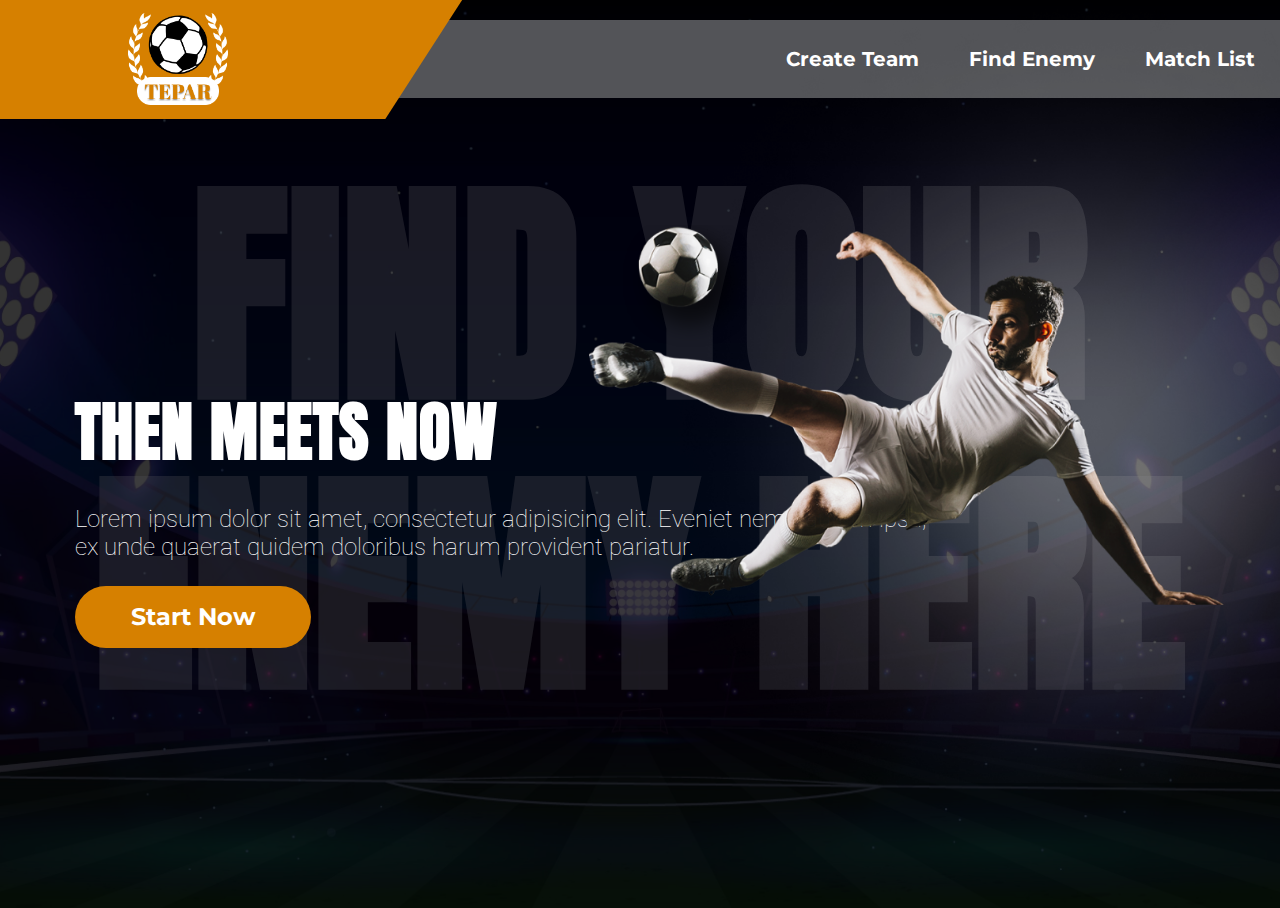
==== index.html @ 10729220 "re-upload" ====
<!DOCTYPE html>
<html lang="en">
<head>
  <meta charset="UTF-8">
  <meta http-equiv="X-UA-Compatible" content="IE=edge">
  <meta name="viewport" content="width=device-width, initial-scale=1.0">
  <title>TEPAR</title>
  <link rel="stylesheet" href="./styles/landing.css">
</head>
<body>
  <div class="header">
    <!-- <h1 id="logo" onclick="window.location.href = 'index.html'">TEPAR</h1> -->
    <img src="./assets/landingPages/logo.png" id="logo" onclick="window.location.href = 'index.html'" alt="logo">
    <img src="./assets/landingPages/Rectangle 12.svg" id="shape" alt="">
    <a href="./create.html">Create Team</a>
    <a href="find.html">Find Enemy</a>
    <a href="match.html">Match List</a>
  </div>
  <div class="main">
    <div class="content">
      <h1>THEN MEETS NOW</h1>
      <p>Lorem ipsum dolor sit amet, consectetur adipisicing elit. Eveniet nemo autem ipsa, <br>ex unde quaerat quidem doloribus harum provident pariatur.</p>
      <button>Start Now</button>
    </div>
  </div>
  <div class="teks">
    <h1>FIND YOUR</h1>
    <h1>ENEMY HERE</h1>
</div>
<img src="./assets/landingPages/player.png" class="player" alt="">
<img src="./assets/landingPages/Ellipse 2.png" class="shades" alt="">
<script src="./script/landing.js"></script>
</body>
</html>
---- styles/landing.css ----
@import url('https://fonts.googleapis.com/css2?family=Anton&family=Montserrat:wght@600&family=Roboto:wght@300&display=swap');
@import url(./header.css);


* {
  margin: 0;
  padding: 0;
  box-sizing: border-box;
}

body {
  background: 
  rgba(0, 0, 0, 0.8) url(../assets/landingPages/background.png);
  background-blend-mode: darken;
  background-repeat: no-repeat;
  background-position: center;
  background-size: cover;
  overflow:hidden;
}

.main {
  height: 90vh;
  width: 100%;
  color: white;
}

.content {
  height: 100%;
  width: 100%;
  display: flex;
  align-items: flex-start;
  flex-direction: column;
  justify-content: center;
  margin-left: 75px;
}

.content h1 {
  font-size: 64px;
  font-family: 'Anton', sans-serif;
  letter-spacing: 1px;
}

.content p {
  font-size: 24px;
  font-weight:lighter;
  font-family: 'Roboto', sans-serif;
}

.content button {
  width: 236px;
  height: 62px;
  border-radius: 40px;
  background-color: #D68000;
  color: white;
  font-size: 24px;
  font-weight: bold;
  font-family: 'Montserrat', sans-serif;
  cursor: pointer;
  border: none;
}

.content button:hover {
  background-color: #e98d03;
}
.content button:active {
  background-color: #cc7a00;
}

.content h1, p, button {
  margin-top: 25px;

}


.teks {
  width: 100%;
  color: rgba(83,83,88,0.30000001192092896);
  position: absolute;
  top: 150px;
  left: 0px;
  font-family: 'Anton', sans-serif;
  font-size: 120px;
  opacity: 1;
  text-align: center;
  line-height: 290px;
  z-index: -1;
  -webkit-touch-callout: none; 
  -webkit-user-select: none; 
  -khtml-user-select: none; 
  -moz-user-select: none;
  -ms-user-select: none;
  user-select: none;
}

.player {
  top: 25%;
  left: 46%;
  position: absolute;
  width: 50%;
  height: auto;
  z-index: 2;
}

.shades {
  top: 1%;
  left: 50%;
  position: absolute;
  width: 50%;
  border-radius: 50px;
}
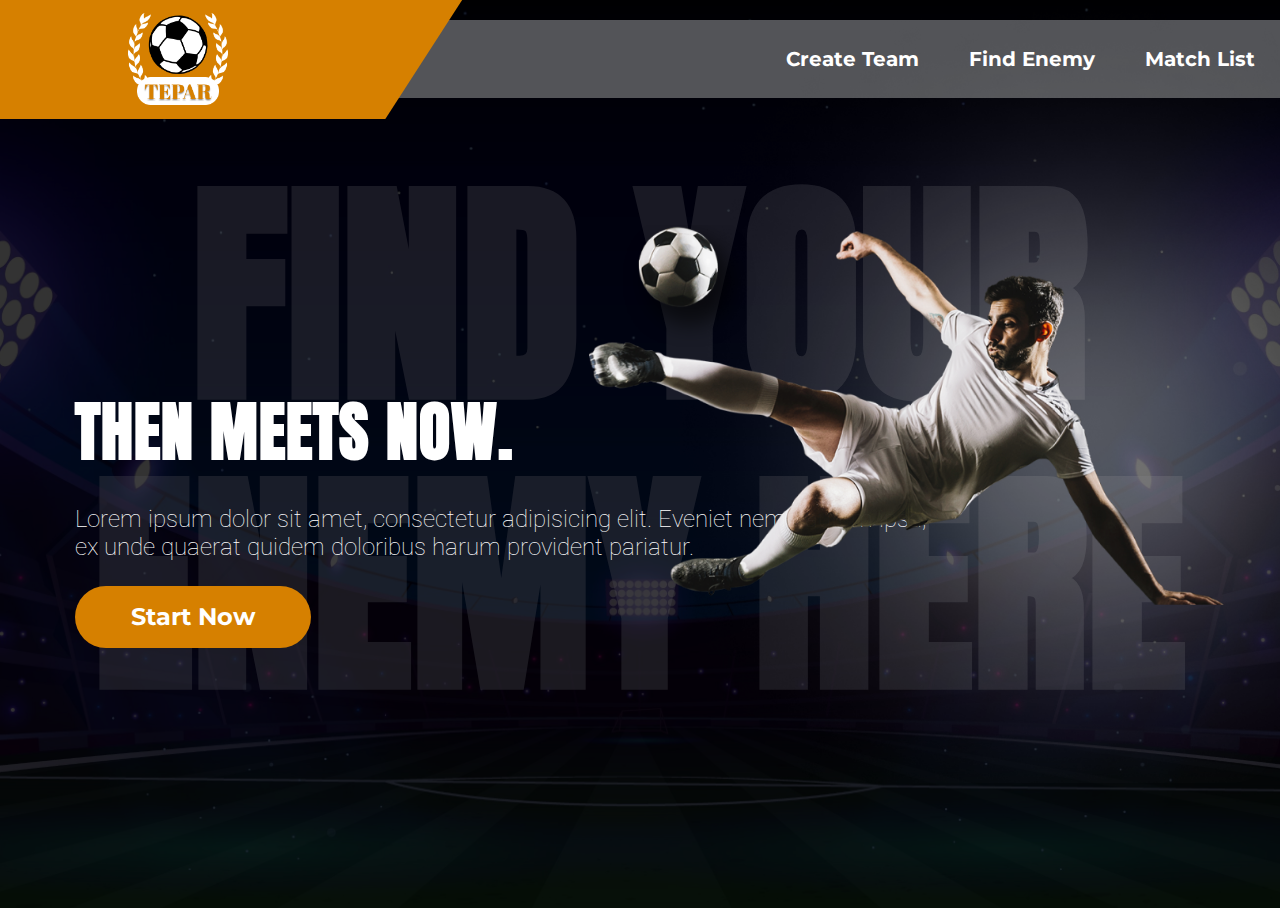
==== commit aab839d9: "jo" ====
--- a/index.html
+++ b/index.html
@@ -18,7 +18,7 @@
   </div>
   <div class="main">
     <div class="content">
-      <h1>THEN MEETS NOW</h1>
+      <h1>THEN MEETS NOW.</h1>
       <p>Lorem ipsum dolor sit amet, consectetur adipisicing elit. Eveniet nemo autem ipsa, <br>ex unde quaerat quidem doloribus harum provident pariatur.</p>
       <button>Start Now</button>
     </div>
